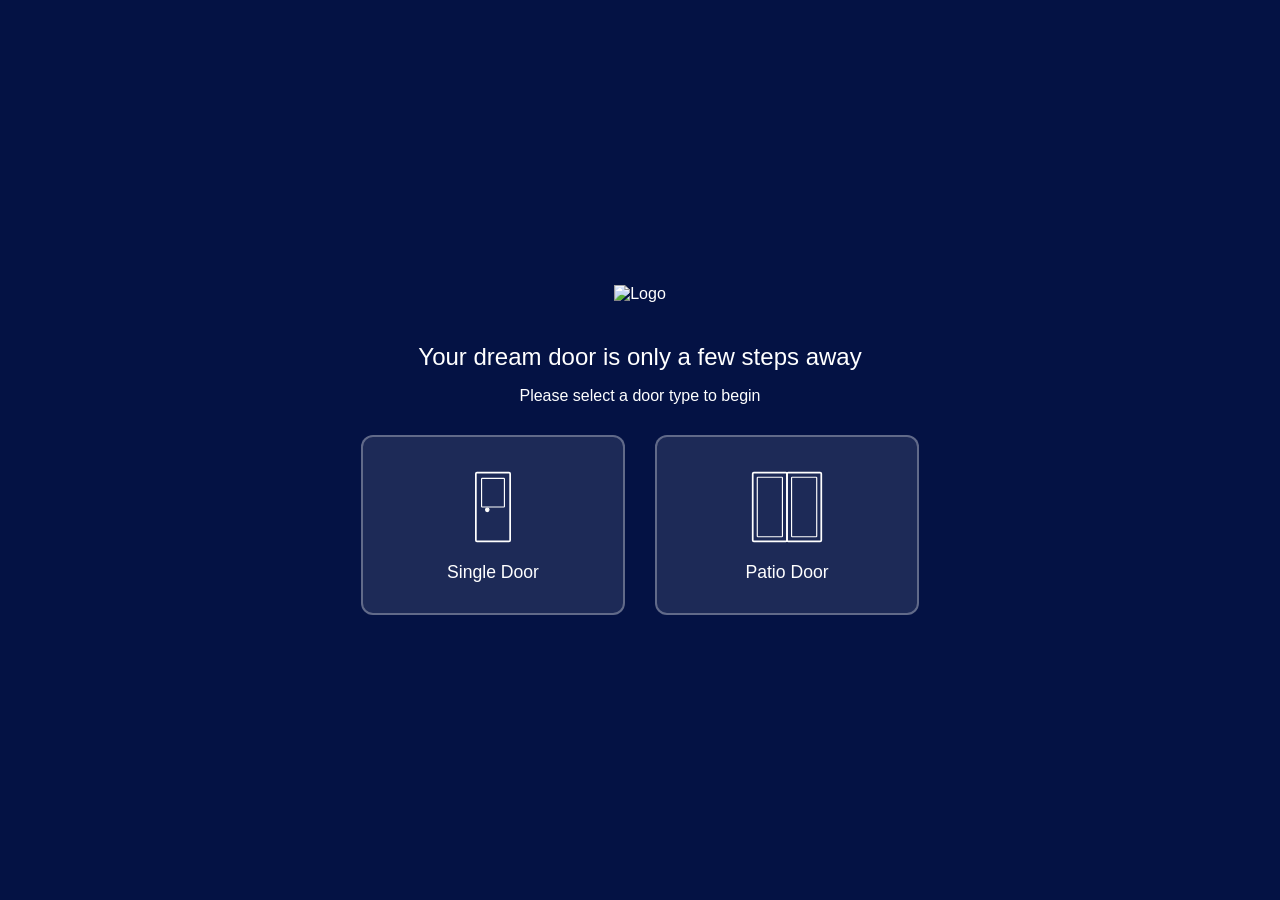
==== index.html @ 9064136b "update" ====
<!DOCTYPE html>
<html lang="en">
  <head>
    <meta charset="UTF-8" />
    <title>Door Designer</title>
    <!-- External Fonts and Icons -->
    <link rel="stylesheet" href="https://use.typekit.net/kql4iya.css" />
    <script
      src="https://kit.fontawesome.com/917bdeabdb.js"
      crossorigin="anonymous"
    ></script>
    <script src="https://cdnjs.cloudflare.com/ajax/libs/jspdf/2.5.1/jspdf.umd.min.js"></script>
    <style>
      /* Global Reset & Base Styles */
      html,
      body {
        margin: 0;
        padding: 0;
        overflow: hidden;
        height: 100vh;
        font-family: proxima-nova, sans-serif;
      }

      /* -------------------------------------------------
         Start Screen
      ------------------------------------------------- */
      .start-screen {
        position: fixed;
        top: 0;
        left: 0;
        width: 100vw;
        height: 100vh;
        background: #041244;
        background-image: url("https://crs-kd.github.io/door-designer/background.jpg");
        background-size: cover;
        background-blend-mode: multiply;
        z-index: 9999;
        display: flex;
        align-items: center;
        justify-content: center;
        opacity: 1;
        transition: opacity 0.5s ease;
      }
      .start-screen.hidden {
        opacity: 0;
        pointer-events: none;
      }
      .start-content {
        text-align: center;
        color: #fff;
      }
      .start-logo {
        max-width: 250px !important;
        margin-bottom: 20px;
      }
      .start-content h2 {
        font-family: span, sans-serif;
        font-weight: 300;
        font-size: 1.5rem;
        margin-bottom: 14px;
      }
      .start-range-container {
        display: flex;
        gap: 30px;
        margin-top: 30px;
        justify-content: center;
      }

      .door-type-button {
        background: rgba(255, 255, 255, 0.1);
        border: 2px solid rgba(255, 255, 255, 0.3);
        border-radius: 12px;
        padding: 30px;
        width: 200px;
        cursor: pointer;
        transition: all 0.3s ease;
        display: flex;
        flex-direction: column;
        align-items: center;
        gap: 15px;
      }
      .door-type-button:hover {
        background: rgba(255, 255, 255, 0.2);
        border-color: rgba(255, 255, 255, 0.5);
        transform: translateY(-5px);
      }
      .door-type-button svg {
        width: 80px;
        height: 80px;
        fill: none;
        stroke: #fff;
        stroke-width: 2;
      }
      .door-type-button p {
        margin: 0;
        color: #fff;
        font-size: 1.1rem;
        font-weight: 500;
      }

      /* -------------------------------------------------
         Main Designer Container (3 Panels)
      ------------------------------------------------- */
      .door-designer-container {
        display: flex;
        width: 100%;
        height: 100vh;
      }

      /* Panel 1: Menu Container */
      .menu-container {
        width: 320px;
        background-color: #fff;
        border-right: 1px solid #ccc;
        display: flex;
        flex-direction: column;
        box-sizing: border-box;
      }
      .menu-container .logo {
        text-align: center;
        padding: 15px 25px;
      }
      .menu-container .logo img {
        max-width: 160px;
        width: 100%;
      }
      .step-menu {
        flex: 1;
        display: flex;
        flex-direction: column;
        border-top: 1px solid #ccc;
      }

      .step-menu-item {
        padding: 15px 20px;
        color: #999;
        cursor: pointer;
        border-bottom: 1px solid #eee;
        transition: background-color 0.3s ease;
      }
      .step-menu-item.active {
        color: #041244;
        background-color: #f5f7fa;
        border-right: 5px solid #f29300;
      }
      .step-menu-item:hover {
        background-color: #f5f7fa;
      }

      .style-size-info {
        margin-left: 15px;
        font-size: 15px;
        line-height: 1.6;
        margin-bottom: 16px;
      }

      .style-size-info strong {
        font-size: 17px;
        display: block;
        margin-bottom: 6px;
      }

      .style-size-info .row {
        display: flex;
        justify-content: left;
        max-width: 280px;
      }

      .style-size-info .label {
        min-width: 80px;
      }

      .style-size-info .value-pair {
        display: flex;
        gap: 16px;
      }

      .style-size-info .value-pair span {
        font-weight: bold;
      }

      .panel-size-inputs {
        display: flex;
        gap: 10px; /* Better than margin-right for consistent spacing */
        padding: 10px 20px;
      }

      .panel-size-inputs .size-input {
        flex: 1; /* Equal width for both */
        display: flex;
        flex-direction: column;
        align-items: center;
      }
      .panel-size-inputs input {
        text-align: center;
        padding: 10px;
        border: 1px solid #ccc;
        border-radius: 4px;
        font-size: 0.9rem;
        width: 100%; /* ✅ Fill parent container */
        box-sizing: border-box;
      }
      .panel-size-inputs label {
        font-size: 0.7rem;
        color: #041244;
        margin-right: 10px;
      }

      .panel-size-inputs input[type="number"] {
        -moz-appearance: textfield;
        appearance: textfield;
      }

      .nav-buttons {
        margin-top: auto;
        display: flex;
        justify-content: space-between;
        padding: 10px;
        border-top: 1px solid #ccc;
      }
      .nav-buttons button {
        background: none;
        border: none;
        color: #041244;
        font-size: 0.9rem;
        cursor: pointer;
        padding: 10px;
      }
      .nav-buttons button:hover {
        text-decoration: underline;
      }
      .nav-buttons button:disabled {
        opacity: 0.4;
        cursor: not-allowed;
      }

      /* Panel 2: Thumbnail Container */
      .thumbnail-container {
        position: relative;
        overflow: auto;
        width: 240px;
        background-color: #fff;
        border-right: 1px solid #ccc;
        padding: 20px;
        box-sizing: border-box;
        transition: opacity 0.5s ease;
      }
      /* Only the active step group is visible */
      .thumbnail-container .step {
        display: none;
      }
      .thumbnail-container .step.step-active {
        display: block;
      }
      .thumbnail-container h3.collection-title {
        margin: 20px 0 10px;
        font-size: 1.3rem;
      }
      .grid-container {
        display: grid;
        grid-template-columns: 1fr;
        gap: 10px;
      }
      .thumbnail {
        aspect-ratio: 1 / 1;
        background-color: #f5f7fa;
        border-radius: 8px;
        box-shadow: 0 1px 4px rgba(0, 0, 0, 0.08);
        display: flex;
        flex-direction: column;
        align-items: center;
        justify-content: center;
        padding: 10px;
        cursor: pointer;
        transition: background-color 0.3s ease, transform 0.2s ease;
        border: 2px solid transparent;
      }

      .thumbnail:hover {
        transform: translateY(-2px);
      }

      .thumbnail.selected {
        background-color: #d0dce8;
      }

      .thumbnail img {
        max-width: 70%;
        max-height: 70%;
        object-fit: contain;
        margin-bottom: 8px;
      }

      .thumbnail p {
        margin: 0;
        font-size: 0.85rem;
        color: #041244;
        text-align: center;
        text-transform: capitalize;
      }

      .thumbnail.range-thumbnail {
        background: transparent;
        color: white;
      }

      .range-thumbnail p {
        color: #fff;
      }

      .range-thumbnail img {
        max-width: 100%;
      }
      .thumbnail.loaded {
        opacity: 1;
      }

      /* Panel 3: Preview Container */
      .preview-container {
        flex: 1;
        background-color: #e4e5e7;
        display: flex;
        flex-direction: column;
        position: relative;
        box-sizing: border-box;
      }
      .preview-top {
        text-align: center;
        padding: 10px;
        font-size: 0.9rem;
        color: #041244;
      }
      .preview-body {
        flex: 1;
        display: flex;
        align-items: center;
        justify-content: center;
        position: relative;
      }
      #previewCanvas {
        max-width: 50%;
        max-height: 80%;
      }
      .vertical-icon-bar {
        position: absolute;
        background-color: #ffffff;
        border-radius: 8px;
        border: 1px solid #efefef;
        right: 15px;
        top: 50%;
        transform: translateY(-50%);
        display: flex;
        flex-direction: column;
        gap: 5px;
        padding: 20px;
      }
      .vertical-icon-bar button {
        background: none;
        border: none;
        cursor: pointer;
        font-size: 1.2rem;
        padding: 0px;
      }

      .vertical-icon-bar label {
        font-size: 0.65rem;
        color: #041244;
        text-align: center;
      }

      .icon-spacer {
        height: 20px;
      }

      .preview-bottom {
        text-align: center;
        padding: 10px;
        font-size: 0.75rem;
        color: #041244;
      }
      .style-size-table {
        padding: 15px;
        width: 100%;
        box-sizing: border-box;
      }

      .style-size-table table {
        width: 100%;
        border-collapse: collapse;
        font-size: 15px;
        color: #041244;
      }

      .style-size-table th,
      .style-size-table td {
        padding: 8px 12px;
        text-align: left;
      }

      .style-size-table th {
        font-size: 17px;
        text-align: center;
        color: #041244;
      }

      /* -------------------------------------------------
         Visualiser Mode (Unchanged)
      ------------------------------------------------- */
      #visualiserMode {
        display: none;
        height: 100vh;
        overflow: hidden;
      }
      #visualiserMode .visualiser-toolbar {
        display: flex;
        align-items: center;
        justify-content: space-between;
        padding: 30px;
        background: #f5f7fa;
      }
      #visualiserMode #visualiserContent {
        height: calc(100vh - 50px);
        position: relative;
      }
      #visualiserMode #bgCanvas {
        position: absolute;
        background-color: #ffffff;
        top: 0;
        left: 0;
        width: 100%;
        height: 100%;
        z-index: 0;
      }
      #visualiserMode #doorOverlayCanvas {
        position: absolute;
        top: 0;
        left: 0;
        z-index: 10;
        touch-action: none;
      }

      /* -------------------------------------------------
         Media Queries
      ------------------------------------------------- */
      @media (max-width: 768px) {
        .door-designer-container {
          flex-direction: column;
        }
        .menu-container,
        .thumbnail-container {
          width: 100%;
          border-right: none;
        }
        .thumbnail-container {
          border-top: 1px solid #ccc;
        }
      }
    </style>
  </head>
  <body>
    <!-- START SCREEN -->
    <div class="start-screen" id="startScreen">
      <div class="start-content">
        <!-- Logo (optional) -->
        <img
          src="https://crs-kd.github.io/door-designer/logo-white.png"
          alt="Logo"
          class="start-logo"
        />
        <!-- Tagline or heading -->
        <h2>Your dream door is only a few steps away</h2>
        <!-- Instructional text -->
        <p>Please select a door type to begin</p>
        <!-- Door type selection thumbnails will be populated by JS -->
        <div class="start-range-container"></div>
      </div>
    </div>

    <!-- Main Designer Container -->
    <div class="door-designer-container">
      <!-- Panel 1: Menu Container -->
      <div class="menu-container">
        <div class="logo">
          <img
            src="https://crs-kd.github.io/door-designer/logo-blue.png"
            alt="Logo"
          />
        </div>
        <div class="step-menu">
          <span data-index="0" class="step-menu-item">Configuration</span>
          <span data-index="1" class="step-menu-item hidden" id="sidescreenMenuItem">Sidescreen</span>
          <span data-index="2" class="step-menu-item" id="panelMenuItem">Panel</span>
          <span data-index="3" class="step-menu-item">Colour</span>
          <span data-index="4" class="step-menu-item" id="glazingMenuItem">Glazing</span>
          <span data-index="5" class="step-menu-item">Hardware</span>
        </div>

        <div id="styleSizeInfo" class="style-size-info">
          <!-- JS will populate this -->
        </div>

        <!-- Size Inputs -->
        <div class="panel-size-inputs">
          <div class="size-input">
            <label for="doorWidthInput">Width</label>
            <input
              type="number"
              id="doorWidthInput"
              step="1"
              value="900"
              max="5000"
              min="0"
            />
          </div>
          <div class="size-input">
            <label for="doorheightInput">Height</label>
            <input
              type="number"
              id="doorHeightInput"
              step="1"
              value="2100"
              max="5000"
              min="0"
            />
          </div>
        </div>
        <div class="panel-size-inputs">
          <div class="size-input" style="display: none;">
            <label for="leftSidescreenWidthInput">Left</label>
            <input
              type="number"
              id="leftSidescreenWidthInput"
              step="1"
              value="350"
              min="230"
              max="1200"
            />
          </div>
          <div class="size-input" style="display: none;">
            <label for="rightSidescreenWidthInput">Right</label>
            <input
              type="number"
              id="rightSidescreenWidthInput"
              step="1"
              value="350"
              min="230"
              max="1200"
            />
          </div>
        </div>
        <div class="panel-size-inputs">
          <div class="size-input" style="display: none;">
            <label for="fanLightHeightInput">Fanlight</label>
            <input
              type="number"
              id="fanLightHeightInput"
              step="1"
              value="150"
              min="100"
              max="200"
            />
          </div>
        </div>
        <!-- Navigation Buttons at the Bottom -->
        <div class="nav-buttons">
          <button id="backBtn">Back</button>
          <button id="nextBtn">Next</button>
        </div>
      </div>

      <!-- Panel 2: Thumbnail Container -->
      <div class="thumbnail-container">
        <!-- Only include the door designer steps (range is now on the start screen) -->
        <!-- Step 0: Configuration -->
        <div id="configuration-step" class="step step-active">
          <div class="grid-container" id="configuration-list"></div>
        </div>
        <!-- Step 1: Sidescreen Style -->
        <div id="sidescreen-style-step" class="step">
          <div class="grid-container" id="sidescreen-style-list"></div>
        </div>
        <!-- Step 2: Style -->
        <div id="style-step" class="step">
          <div id="style-list"></div>
        </div>
        <!-- Step 3: Finish -->
        <div id="finish-step" class="step">
          <div class="finish-group">
            <div class="grid-container" id="external-finish-list"></div>
          </div>
          <div class="finish-group">
            <div class="grid-container" id="internal-finish-list"></div>
          </div>
        </div>
        <!-- Step 4: Glazing -->
        <div id="glazing-step" class="step">
          <div class="grid-container" id="glazing-list"></div>
        </div>
        <!-- Step 5: Hardware -->
        <div id="hardware-step" class="step">
          <h3 class="collection-title">Hardware Colour</h3>
          <div class="grid-container" id="hardware-colour-list"></div>
          <h3 class="collection-title">Handle</h3>
          <div class="grid-container" id="handle-list"></div>
          <h3 class="collection-title">Letterplate Position</h3>
          <div class="grid-container" id="letterplate-list"></div>
        </div>
      </div>

      <!-- Panel 3: Preview Container -->
      <div class="preview-container">
        <div class="preview-top">
          <span class="currentViewText" id="currentViewText"
            >Current View: External</span
          >
        </div>
        <div class="preview-body">
          <canvas id="previewCanvas"></canvas>

          <div class="vertical-icon-bar">
            <button id="hingeToggleBtn">
              <i class="fa-solid fa-door-open"></i>
            </button>
            <label id="hingeLabel" for="hingeToggleBtn">Swap Hinge Side</label>
            <span class="icon-spacer"> </span>

            <button id="viewToggleBtn">
              <i class="fa-solid fa-arrow-right-arrow-left"></i>
            </button>
            <label for="viewToggleBtn">Change View</label>
            <span class="icon-spacer"> </span>

            <!-- <button id="opacityToggleBtn">
              <i class="fa-solid fa-eye"></i>
            </button>
            <label for="opacityToggleBtn">Toggle Opacity</label>
            <span class="icon-spacer"> </span> -->

            <button id="visualiserToggleBtn">
              <i class="fa-solid fa-image"></i>
            </button>
            <label for="visualiserToggleBtn">Open Visualiser</label>
            <span class="icon-spacer"> </span>

            <button id="saveDesignBtn">
              <i class="fa-solid fa-floppy-disk"></i>
            </button>
            <label for="saveDesignBtn">Save Design</label>

            <span class="icon-spacer"> </span>

            <button id="exportSummaryBtn">
            <i class="fa-solid fa-file"></i>
            </button>
            <label for="exportSummaryBtn">Export Summary</label>

          </div>
        </div>

        <div class="preview-bottom">
          <div id="summary"></div>
        </div>
      </div>
    </div>

    <!-- Visualiser Mode Container (Unchanged) -->
    <div id="visualiserMode">
      <div class="visualiser-toolbar">
        <button
          id="uploadImageBtn"
          style="
            background: none;
            border: none;
            cursor: pointer;
            font-size: 1.2rem;
          "
        >
          <i class="fa-solid fa-file-arrow-up"></i>
        </button>
        <button
          id="saveMockupBtn"
          style="
            background: none;
            border: none;
            cursor: pointer;
            font-size: 1.2rem;
          "
        >
          <i class="fa-solid fa-floppy-disk"></i>
        </button>
        <button
          id="toggleBackBtn"
          style="
            background: none;
            border: none;
            cursor: pointer;
            font-size: 1.2rem;
          "
        >
          <i class="fa-solid fa-xmark"></i>
        </button>
      </div>
      <div id="visualiserContent">
        <canvas id="bgCanvas"></canvas>
        <canvas id="doorOverlayCanvas"></canvas>
      </div>
      <input
        type="file"
        id="bgFileInput"
        accept="image/*"
        style="display: none"
      />
    </div>
    <script type="module" src="./main.js"></script>
  </body>
</html>
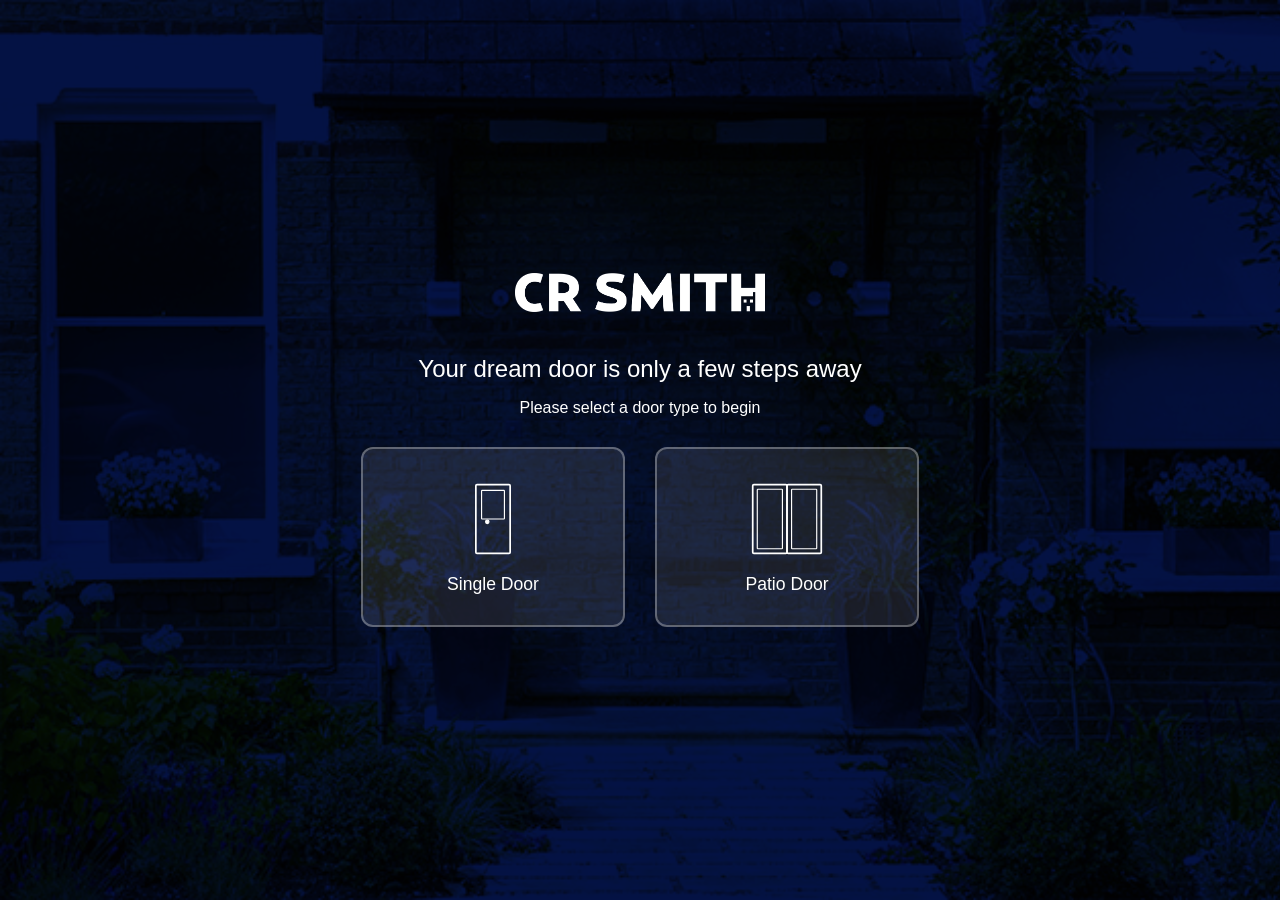
==== commit b407e5b2: "image renaming" ====
--- a/index.html
+++ b/index.html
@@ -31,7 +31,7 @@
         width: 100vw;
         height: 100vh;
         background: #041244;
-        background-image: url("https://crs-kd.github.io/door-designer/background.jpg");
+        background-image: url("./images/background.jpg");
         background-size: cover;
         background-blend-mode: multiply;
         z-index: 9999;
@@ -105,6 +105,7 @@
         display: flex;
         width: 100%;
         height: 100vh;
+        position: relative;
       }
 
       /* Panel 1: Menu Container */
@@ -211,27 +212,22 @@
         appearance: textfield;
       }
 
-      .nav-buttons {
-        margin-top: auto;
-        display: flex;
-        justify-content: space-between;
-        padding: 10px;
-        border-top: 1px solid #ccc;
-      }
-      .nav-buttons button {
+      .close-btn {
+        position: absolute;
+        top: 10px;
+        right: 14px;
         background: none;
         border: none;
-        color: #041244;
-        font-size: 0.9rem;
+        font-size: 1.3rem;
+        color: #041244;
         cursor: pointer;
-        padding: 10px;
-      }
-      .nav-buttons button:hover {
-        text-decoration: underline;
-      }
-      .nav-buttons button:disabled {
-        opacity: 0.4;
-        cursor: not-allowed;
+        line-height: 1;
+        padding: 4px 8px;
+        border-radius: 4px;
+        z-index: 100;
+      }
+      .close-btn:hover {
+        background: rgba(0,0,0,0.06);
       }
 
       /* Panel 2: Thumbnail Container */
@@ -245,16 +241,53 @@
         box-sizing: border-box;
         transition: opacity 0.5s ease;
       }
-      /* Only the active step group is visible */
+      /* All steps are always visible — scrollable */
       .thumbnail-container .step {
         display: none;
-      }
-      .thumbnail-container .step.step-active {
-        display: block;
+        padding-top: 6px;
+      }
+      .step-section-title {
+        font-size: 1rem;
+        font-weight: 700;
+        color: #041244;
+        padding: 10px 12px 4px;
+        margin: 0;
       }
       .thumbnail-container h3.collection-title {
-        margin: 20px 0 10px;
-        font-size: 1.3rem;
+        margin: 10px 0 6px;
+        font-size: 0.75rem;
+        font-weight: 600;
+        text-transform: uppercase;
+        letter-spacing: 0.06em;
+        color: #999;
+      }
+      .collection-filter {
+        display: flex;
+        flex-wrap: wrap;
+        gap: 6px;
+        padding: 8px 0 12px;
+      }
+      .collection-pill {
+        padding: 4px 12px;
+        border: 1px solid #ccc;
+        border-radius: 20px;
+        background: none;
+        font-size: 0.72rem;
+        font-weight: 600;
+        text-transform: uppercase;
+        letter-spacing: 0.05em;
+        color: #999;
+        cursor: pointer;
+        transition: all 0.15s;
+      }
+      .collection-pill:hover {
+        border-color: #041244;
+        color: #041244;
+      }
+      .collection-pill.active {
+        background: #041244;
+        border-color: #041244;
+        color: #fff;
       }
       .grid-container {
         display: grid;
@@ -338,8 +371,10 @@
         position: relative;
       }
       #previewCanvas {
-        max-width: 50%;
-        max-height: 80%;
+        max-width: 45vw;
+        max-height: 82vh;
+        width: auto;
+        height: auto;
       }
       .vertical-icon-bar {
         position: absolute;
@@ -463,7 +498,7 @@
       <div class="start-content">
         <!-- Logo (optional) -->
         <img
-          src="https://crs-kd.github.io/door-designer/logo-white.png"
+          src="./images/logo-white.png"
           alt="Logo"
           class="start-logo"
         />
@@ -478,21 +513,23 @@
 
     <!-- Main Designer Container -->
     <div class="door-designer-container">
+      <button class="close-btn" id="closeDesignerBtn" title="Back to start">&#x2715;</button>
       <!-- Panel 1: Menu Container -->
       <div class="menu-container">
         <div class="logo">
           <img
-            src="https://crs-kd.github.io/door-designer/logo-blue.png"
+            src="./images/logo-blue.png"
             alt="Logo"
           />
         </div>
         <div class="step-menu">
           <span data-index="0" class="step-menu-item">Configuration</span>
           <span data-index="1" class="step-menu-item hidden" id="sidescreenMenuItem">Sidescreen</span>
-          <span data-index="2" class="step-menu-item" id="panelMenuItem">Panel</span>
-          <span data-index="3" class="step-menu-item">Colour</span>
-          <span data-index="4" class="step-menu-item" id="glazingMenuItem">Glazing</span>
-          <span data-index="5" class="step-menu-item">Hardware</span>
+          <span data-index="2" class="step-menu-item" id="rangeMenuItem">Range</span>
+          <span data-index="3" class="step-menu-item" id="panelMenuItem">Panel</span>
+          <span data-index="4" class="step-menu-item">Colour</span>
+          <span data-index="5" class="step-menu-item" id="glazingMenuItem">Glazing</span>
+          <span data-index="6" class="step-menu-item">Hardware</span>
         </div>
 
         <div id="styleSizeInfo" class="style-size-info">
@@ -561,30 +598,34 @@
             />
           </div>
         </div>
-        <!-- Navigation Buttons at the Bottom -->
-        <div class="nav-buttons">
-          <button id="backBtn">Back</button>
-          <button id="nextBtn">Next</button>
-        </div>
       </div>
 
       <!-- Panel 2: Thumbnail Container -->
       <div class="thumbnail-container">
         <!-- Only include the door designer steps (range is now on the start screen) -->
         <!-- Step 0: Configuration -->
-        <div id="configuration-step" class="step step-active">
+        <div id="configuration-step" class="step">
+          <p class="step-section-title">Configuration</p>
           <div class="grid-container" id="configuration-list"></div>
         </div>
         <!-- Step 1: Sidescreen Style -->
         <div id="sidescreen-style-step" class="step">
+          <p class="step-section-title">Sidescreen</p>
           <div class="grid-container" id="sidescreen-style-list"></div>
         </div>
-        <!-- Step 2: Style -->
+        <!-- Step 2: Range -->
+        <div id="range-step" class="step">
+          <p class="step-section-title">Range</p>
+          <div id="range-list"></div>
+        </div>
+        <!-- Step 3: Style -->
         <div id="style-step" class="step">
+          <p class="step-section-title">Panel</p>
           <div id="style-list"></div>
         </div>
         <!-- Step 3: Finish -->
         <div id="finish-step" class="step">
+          <p class="step-section-title">Colour</p>
           <div class="finish-group">
             <div class="grid-container" id="external-finish-list"></div>
           </div>
@@ -594,16 +635,20 @@
         </div>
         <!-- Step 4: Glazing -->
         <div id="glazing-step" class="step">
+          <p class="step-section-title">Glazing</p>
           <div class="grid-container" id="glazing-list"></div>
         </div>
         <!-- Step 5: Hardware -->
         <div id="hardware-step" class="step">
+          <p class="step-section-title">Hardware</p>
           <h3 class="collection-title">Hardware Colour</h3>
           <div class="grid-container" id="hardware-colour-list"></div>
           <h3 class="collection-title">Handle</h3>
           <div class="grid-container" id="handle-list"></div>
-          <h3 class="collection-title">Letterplate Position</h3>
-          <div class="grid-container" id="letterplate-list"></div>
+          <div id="letterplate-section">
+            <h3 class="collection-title">Letterplate Position</h3>
+            <div class="grid-container" id="letterplate-list"></div>
+          </div>
         </div>
       </div>
 
@@ -687,6 +732,19 @@
           "
         >
           <i class="fa-solid fa-floppy-disk"></i>
+        </button>
+        <button
+          id="toggleDoorVisibilityBtn"
+          title="Toggle door on/off"
+          style="
+            background: none;
+            border: none;
+            cursor: pointer;
+            font-size: 1.2rem;
+          "
+        >
+          <i id="eyeOpenIcon"   class="fa-solid fa-eye" style="display:none"></i>
+          <i id="eyeClosedIcon" class="fa-solid fa-eye-slash"></i>
         </button>
         <button
           id="toggleBackBtn"
